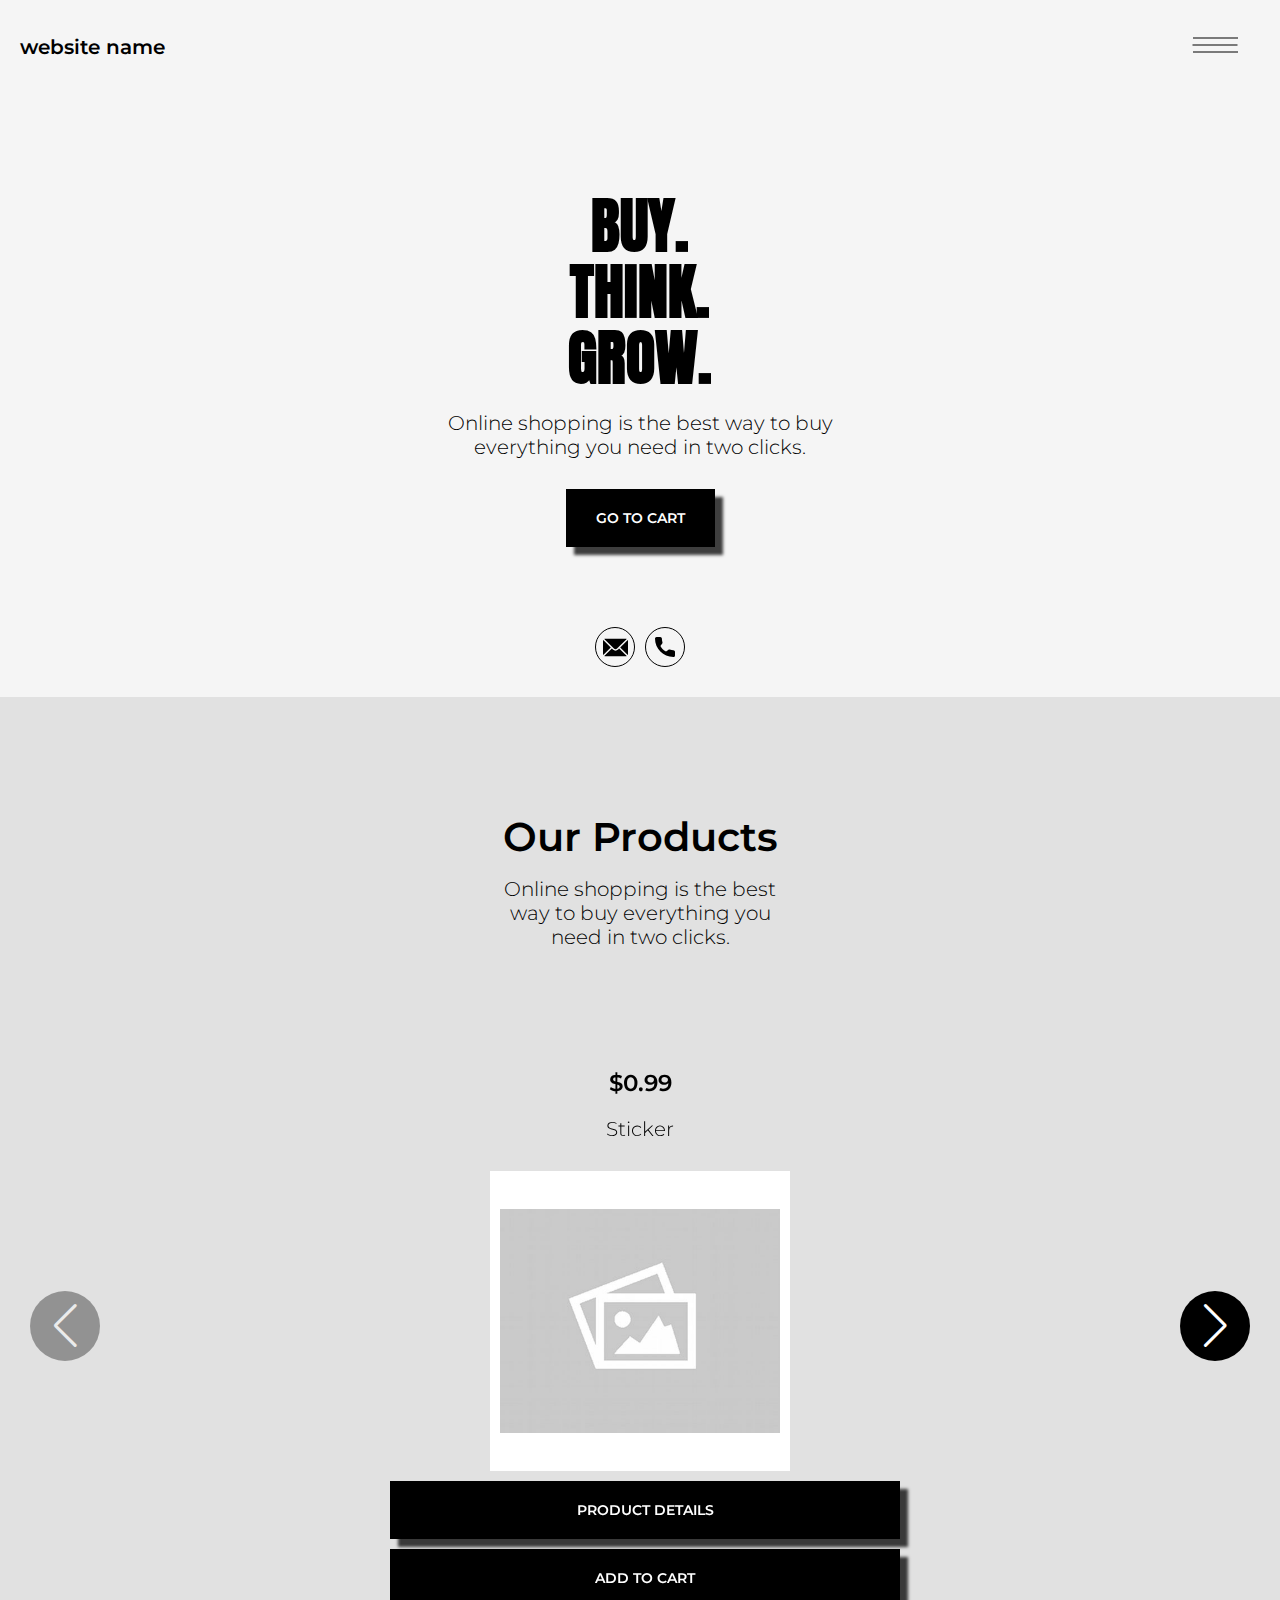
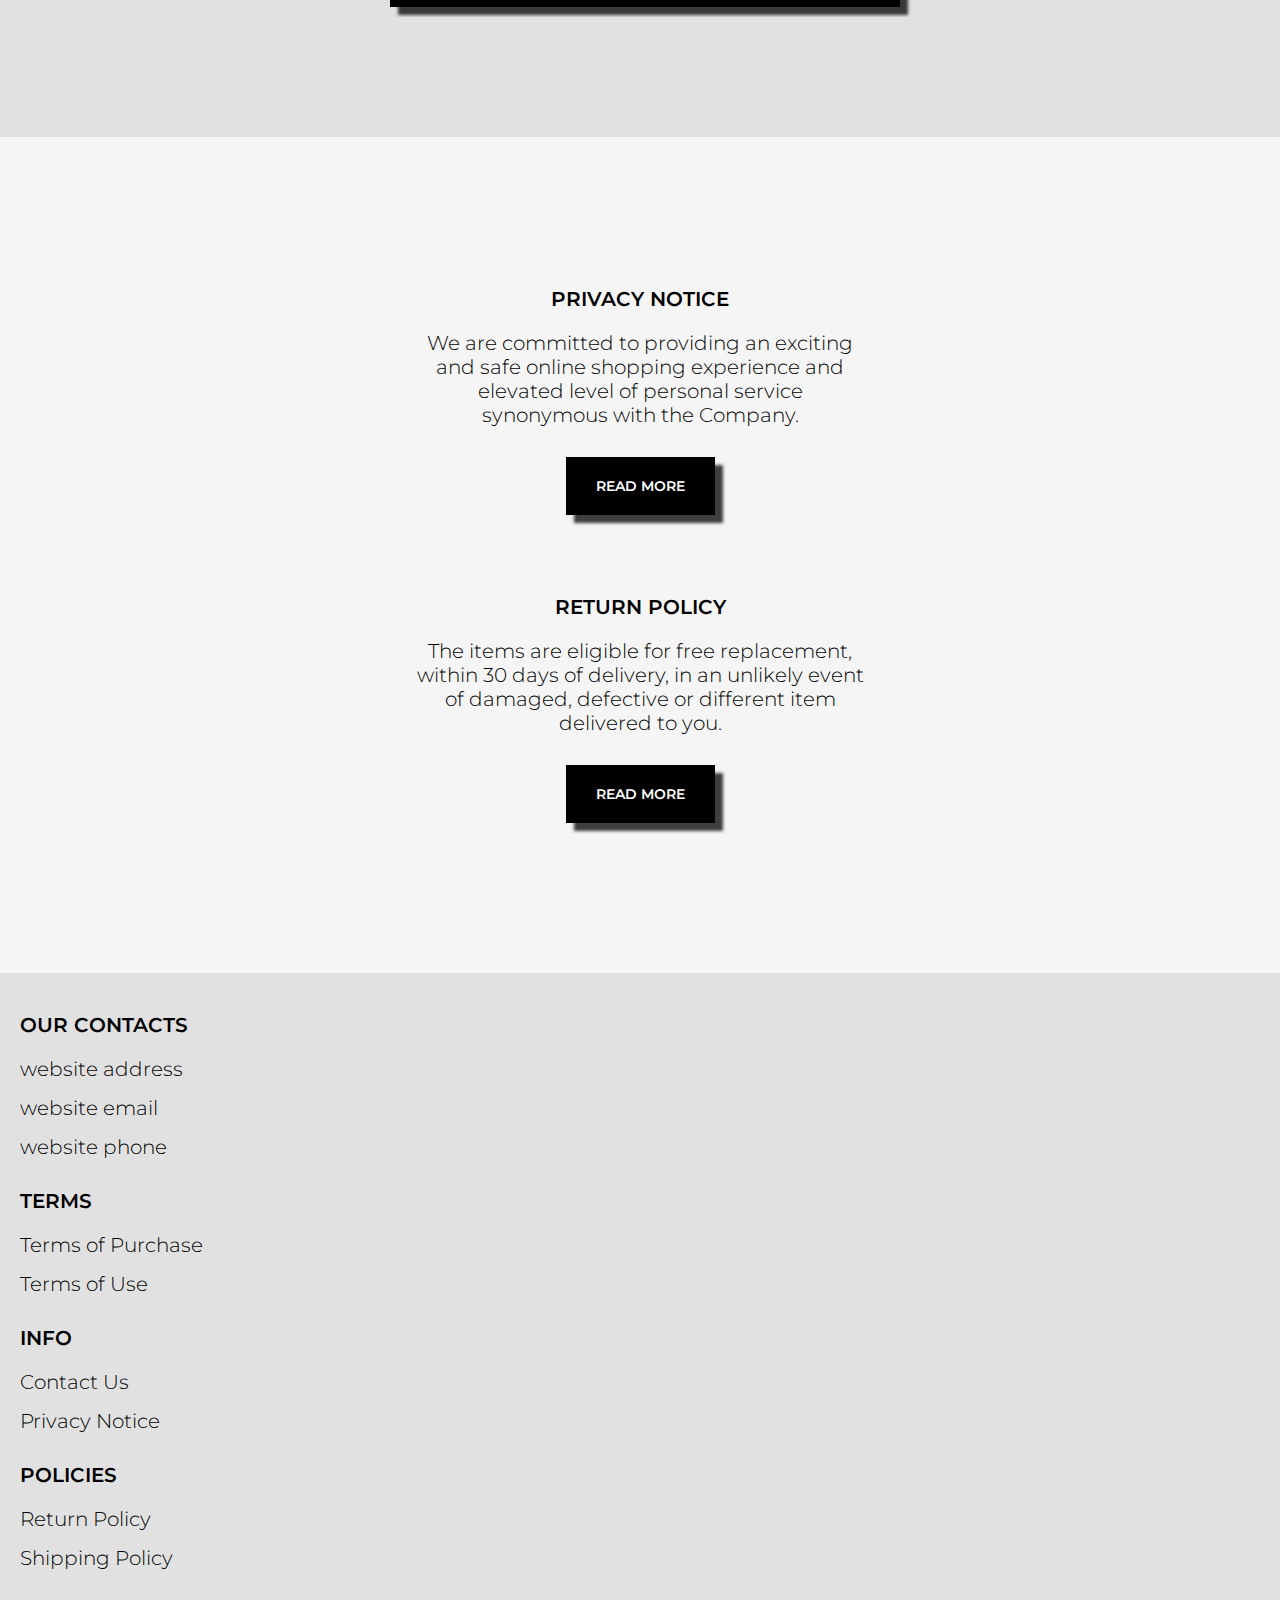
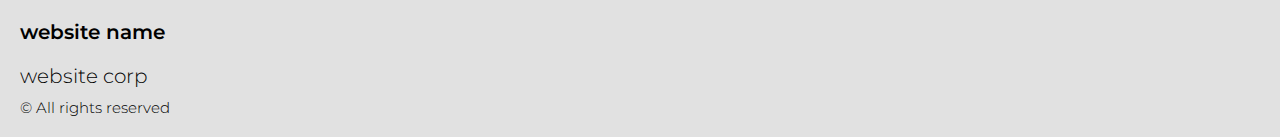
==== index.html @ d126dd2e "+" ====
<!DOCTYPE html>
<html lang="en">

<head>
  <meta charset="UTF-8" />
  <meta http-equiv="X-UA-Compatible" content="IE=edge" />
  <meta name="viewport" content="width=device-width, initial-scale=1.0" />

  <link rel="stylesheet" href="./css/style.css" />
  <title>Shop</title>

</head>

<body>

  <div class="wrapper">

    <div class="error__overlay js_error__overlay">
      <div class="error">
        <span class="text bold error__text error__title">ERROR:</span>
        <p class="text error__text">You cannot add more than $500 worth of items to your cart.</p>
        <p class="text error__text">The selected item will not be added.</p>
        <button class="text error__btn js_error__btn">close</button>
      </div>
    </div>



    <div class="header__wrapper">
      <div class="container">
     
     
        <header class="header">
         
           
            <div class="header__top">
              <a href="./index.html" class="header__logo logo js_website-name"></a>
              <a href="./shop.html" class="cart__span-box">
                   
                <svg version="1.0" xmlns="http://www.w3.org/2000/svg"
                width="884.000000pt" height="980.000000pt" viewBox="0 0 884.000000 980.000000"
                preserveAspectRatio="xMidYMid meet">
               
               <g transform="translate(0.000000,980.000000) scale(0.100000,-0.100000)"
                stroke="none">
               <path d="M4190 9785 c-397 -49 -766 -214 -1078 -479 -198 -169 -378 -403 -492
               -640 -142 -295 -175 -460 -186 -931 -2 -126 -7 -254 -10 -282 l-5 -53 -784 0
               c-431 0 -786 -4 -789 -8 -7 -11 -57 -438 -256 -2182 -403 -3524 -580 -5101
               -580 -5162 l0 -48 4410 0 4410 0 0 46 c0 53 -25 278 -250 2264 -404 3559 -578
               5068 -586 5082 -3 4 -358 8 -789 8 l-784 0 -5 53 c-3 28 -8 164 -11 301 -8
               366 -25 491 -96 700 -298 870 -1211 1443 -2119 1331z m555 -419 c203 -46 435
               -147 597 -262 109 -78 297 -267 375 -377 70 -100 168 -287 207 -395 71 -198
               96 -386 96 -709 l0 -223 -1600 0 -1600 0 0 219 c0 228 11 374 36 501 39 191
               146 435 267 607 77 109 266 299 372 375 197 139 461 247 680 278 97 14 489 4
               570 -14z m-2315 -2595 l0 -219 -54 -40 c-105 -80 -151 -185 -144 -331 6 -113
               44 -197 122 -269 90 -81 132 -97 261 -97 98 0 116 3 167 27 76 35 153 109 192
               183 30 57 31 65 31 175 0 106 -2 119 -28 170 -16 30 -57 84 -93 120 l-64 66 0
               217 0 217 1600 0 1600 0 0 -217 0 -217 -64 -66 c-36 -36 -77 -90 -93 -120 -26
               -51 -28 -64 -28 -170 0 -110 1 -118 31 -175 39 -74 116 -148 192 -183 51 -24
               69 -27 167 -27 129 0 171 16 261 97 78 72 116 156 122 269 7 145 -38 248 -144
               332 l-54 42 0 217 0 218 615 0 c338 0 615 -3 615 -7 0 -5 5 -37 10 -73 18
               -125 261 -2247 520 -4540 197 -1744 221 -1961 215 -1971 -8 -12 -7922 -12
               -7929 0 -7 10 30 344 224 2061 291 2568 505 4432 516 4498 l6 32 614 0 614 0
               0 -219z"/>
               </g>
               </svg>
                  <span class="cart__span js_cart__span"></span>
              </a>
              <div class="header-block">
                <div class="header__top-box">
                  <button class="header__btn js_menu-btn">
                    <span></span>
                  </button>
               
              
                 </div>
    
                  <nav class="nav js_menu">
                  
                  
                    <ul class="nav__list">
                      <li class="nav__item">
                        <p class="nav__title">
                          Terms
                          <ul class="nav__sub-list">
                            <li class="nav__sub-item">
                              <a href="./purchase.html" class="nav__link">Terms of Purchase</a>
                            </li>
                            <li class="nav__sub-item">
                              <a href="./use.html" class="nav__link">Terms of Use</a>
                            </li>
                          </ul>
                        </p>
                      </li>
                      <li class="nav__item">
                        <p class="nav__title">
                          Info
                          <ul class="nav__sub-list">
                            <li class="nav__sub-item">
                              <a href="./contacts.html" class="nav__link">Contact Us</a>
                            </li>
                            <li class="nav__sub-item">
                              <a href="./privacy.html" class="nav__link">Privacy Notice</a>
                            </li>
                          </ul>
                        </p>
                      </li>
                      <li class="nav__item">
                        <p class="nav__title">
                          Policies
                          <ul class="nav__sub-list">
                            <li class="nav__sub-item">
                              <a href="./return.html" class="nav__link">Return Policy</a>
                            </li>
                            <li class="nav__sub-item">
                              <a href="./shipping.html" class="nav__link">Shipping Policy</a>
                            </li>
                          </ul>
                        </p>
                      </li>
                    </ul>
                  </nav>
              </div>
 
          
          </div>
        </header>
     
      </div>
    </div>


    <main class="main">

      <div class="hero__main-wrapper">
      <div class="hero__wrapper">
        <div class="container">
          <section class="hero"> 
              <div class="hero__top">
                <h1 class="title">Buy. <br>Think. <br>Grow.</h1>
                <img src="./img/bg.jpeg" alt="" class="hero__top-img">
              </div>
              <div class="hero__bottom">
                <img src="./img/bg2.jpeg" alt="" class="hero__bottom-img">
                <div class="hero__block">
                  <p class="text">Online shopping is the best way to buy everything you need in two clicks.</p>
                  <a href="./shop.html" class="btn">go to cart</a>
                </div>
                <ul class="hero__list">
                  <li class="hero__item">
                    <a href="" class="home__link home__link--email js_website-email"></a>
                  </li>
                  <li class="hero__item">
                    <a href="" class="home__link home__link--phone js_website-phone"></a>
                  </li>
                </ul>
              </div>
          </section>
        </div>
      </div>
      </div>

 
  





      <div class="products__wrapper hero-products" >
        <div class="container">
        <section class="products">
       
          <div class="products__text-box">
          <h3 class="products__title">Our Products</h3>
          <p class="text products__text">Online shopping is the best way to buy everything you need in two clicks.
          </p>
        </div>
            <div class="sub-title__box sub-title__box--r">
              <p class="text success-message js_success-message">Success! You have added <span
                  class="js_success-product-name"></span> to your shopping cart!</p>
            </div>
            
            <div class="swiper mySwiper">
              <div class="swiper-wrapper js_products__list">
              </div>
              <div class="swiper-button-next"></div>
              <div class="swiper-button-prev"></div>
            </div>

        </section>
      </div>
      </div>

      <div class="policy__wrapper">
        <div class="container">
          <section class="policy">
            <div class="policy__img-box">
              <div class="policy__img"></div>
            </div>
            <ul class="policy__list">
              <li class="policy__item">
                <div class="policy__box policy__box--mb">
                  <h3 class="policy__title">PRIVACY NOTICE</h3>
                  <p class="text">We are committed to providing an exciting and safe online shopping experience and
                    elevated level of personal service synonymous with the Company.</p>
                  <a href="./privacy.html" class="btn">read more</a>
                </div>
             
              </li>
              <li class="policy__item">
                <div class="policy__box">
                  <h3 class="policy__title">RETURN POLICY</h3>
                  <p class="text">The items are eligible for free replacement, within 30 days of delivery, in an
                    unlikely event of damaged, defective or different item delivered to you.</p>
                  <a href="./return.html" class="btn">read more</a>
                </div>
              </li>
            </ul>

          </section>
        </div>
      </div>

    </main>
  
   
 
   
    <div class="footer__wrapper">
 
      <div class="container">
        <footer class="footer">
    
          <div class="footer__top">
            <div class="footer__top-block">
              <div class="footer__block">
                <p class="footer__title">Our Contacts</p>
                <ul class="footer__list">
                  <li class="footer__item">
                    <span class="text text--mb js_website-address"></span>
                   </li>
                   <li class="footer__item">
                    <a href="" class="footer__link js_website-email"></a>
                    </li>
                    <li class="footer__item">
                      <a href="" class="footer__link js_website-phone"></a>
                    </li>
                </ul>
              </div>
              <div class="footer__block">
                <p class="footer__title">Terms</p>
                <ul class="footer__list">
                  <li class="footer__item">
                    <a href="./purchase.html" class="footer__link">Terms of Purchase</a>
                   </li>
                   <li class="footer__item">
                     <a href="./use.html" class="footer__link">Terms of Use</a>
                    </li>
                </ul>
              </div>
              <div class="footer__block">
                <p class="footer__title">Info</p>
                <ul class="footer__list">
                  <li class="footer__item">
                    <a href="./contacts.html" class="footer__link">Contact Us</a>
                   </li>
                   <li class="footer__item">
                     <a href="./privacy.html" class="footer__link">Privacy Notice</a>
                    </li>
                  
                </ul>
              </div>
              <div class="footer__block">
                <p class="footer__title">Policies</p>
                <ul class="footer__list">
                  <li class="footer__item">
                    <a href="./return.html" class="footer__link">Return Policy</a>
                   </li>
                   <li class="footer__item">
                     <a href="./shipping.html" class="footer__link">Shipping Policy</a>
                    </li>
                </ul>
              </div>
           
            </div>
          
          </div>
    
          <div class="footer__bottom">
            <div class="footer__block--bottom">
              <a href="./index.html" class="footer__logo logo js_website-name"></a>
              <p class="text text--mb js_website-corp"></p>
              <span class="footer__span">© All rights reserved</span>
            </div>
          </div>
        </footer>
      </div>
    </div>
 
  </div>





  <script type="module" src="./js/cart.js"></script>
  <script type="module" src="./js/add-to-cart.js"></script>
  <script type="module" src="./js/on-load.js"></script>
  <script type="module" src="./js/website-data.js"></script>
  <script>
    const menuBtn = document.querySelector('.js_menu-btn');
    const menu = document.querySelector('.js_menu');
    menuBtn.addEventListener('click', () => {
      menuBtn.classList.toggle('active');
      menu.classList.toggle('open-menu');
      document.body.classList.toggle('open-menu');
    })
  </script>
  <script src="./js/swiper-bundle.min.js"></script>
  <script>
    var swiper = new Swiper(".mySwiper", {
      navigation: {
        nextEl: ".swiper-button-next",
        prevEl: ".swiper-button-prev",
      },
      breakpoints: {
    1440: {
      slidesPerView: 3,
      spaceBetween: 5,
    },
  }
    });
  </script>


</body>

</html>
---- css/style.css ----
@import './swiper-bundle.min.css';
@import './fonts.css';
@import './vars.css';
@import './utils.css';
@import './header.css';
@import './footer.css';
@import './hero.css';
@import './products.css';
@import './product.css';
@import './text-section.css';
@import './order.css';
@import './thank-you.css';
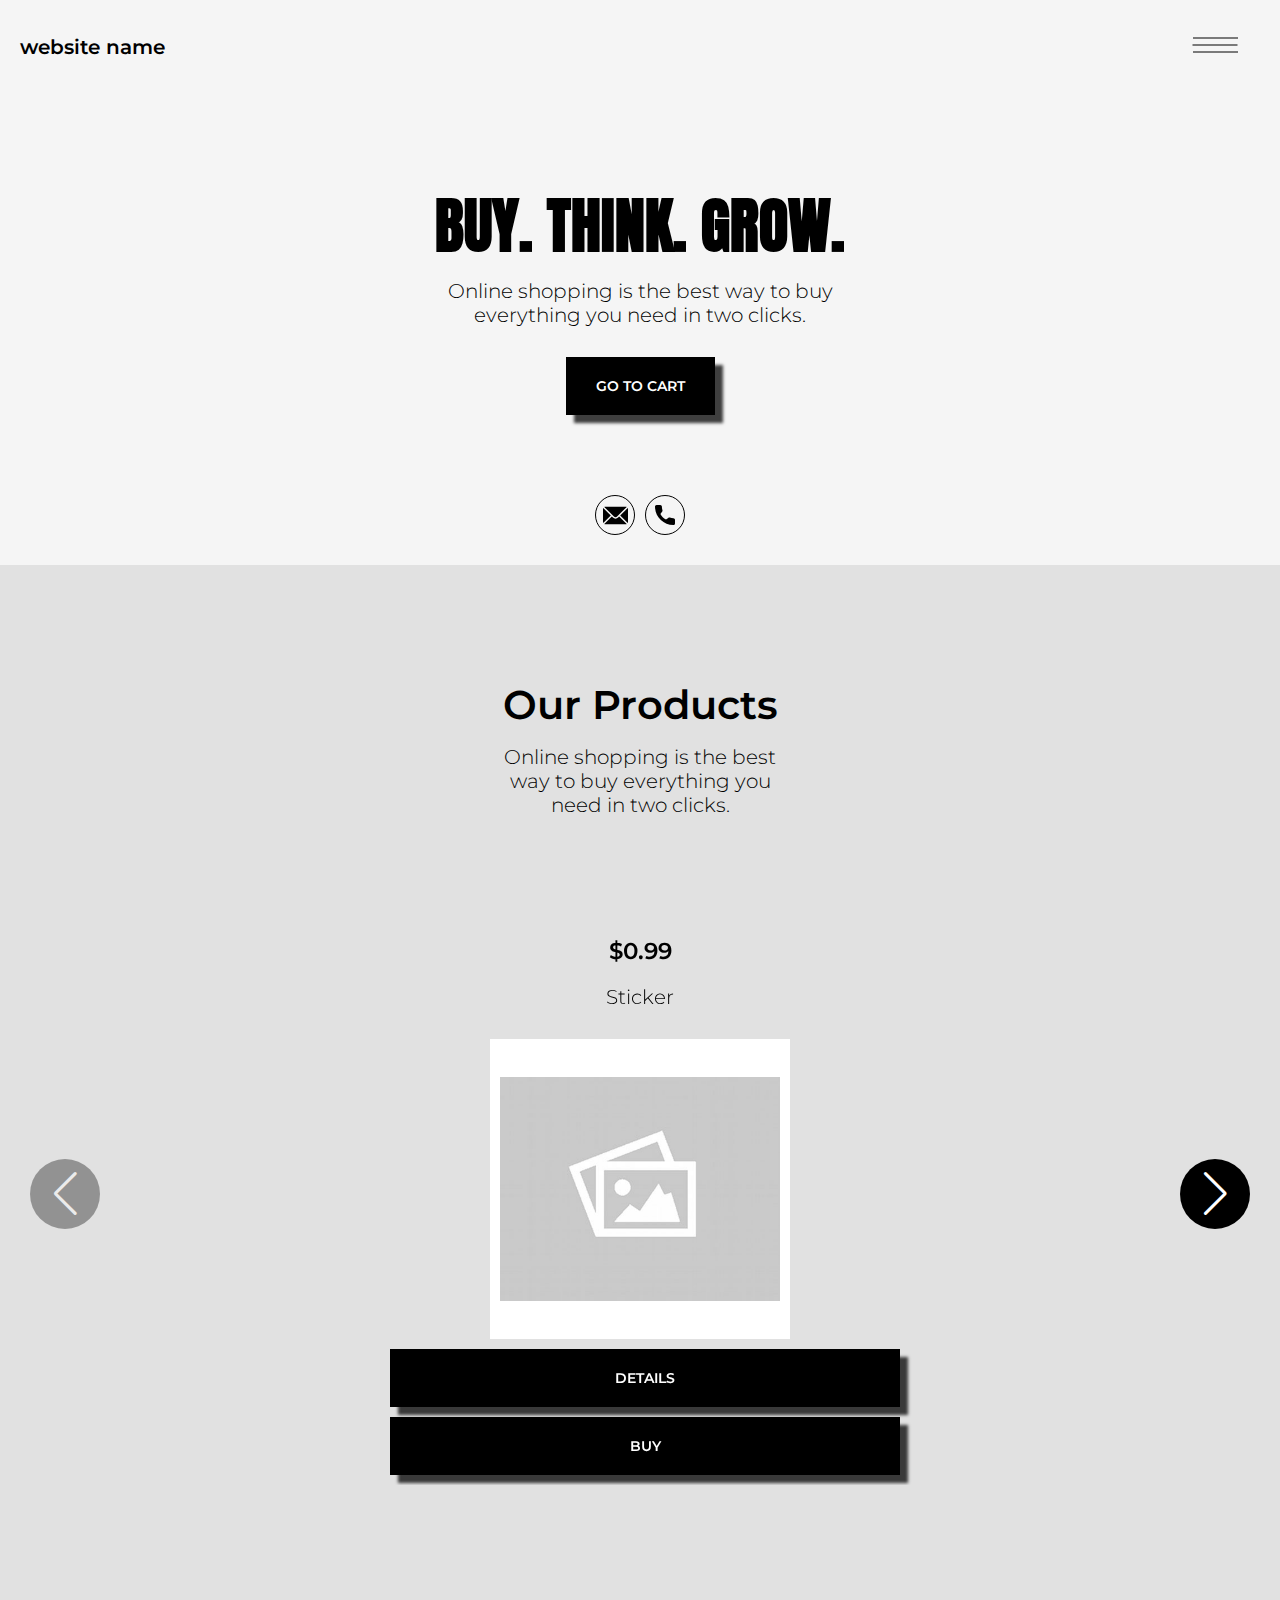
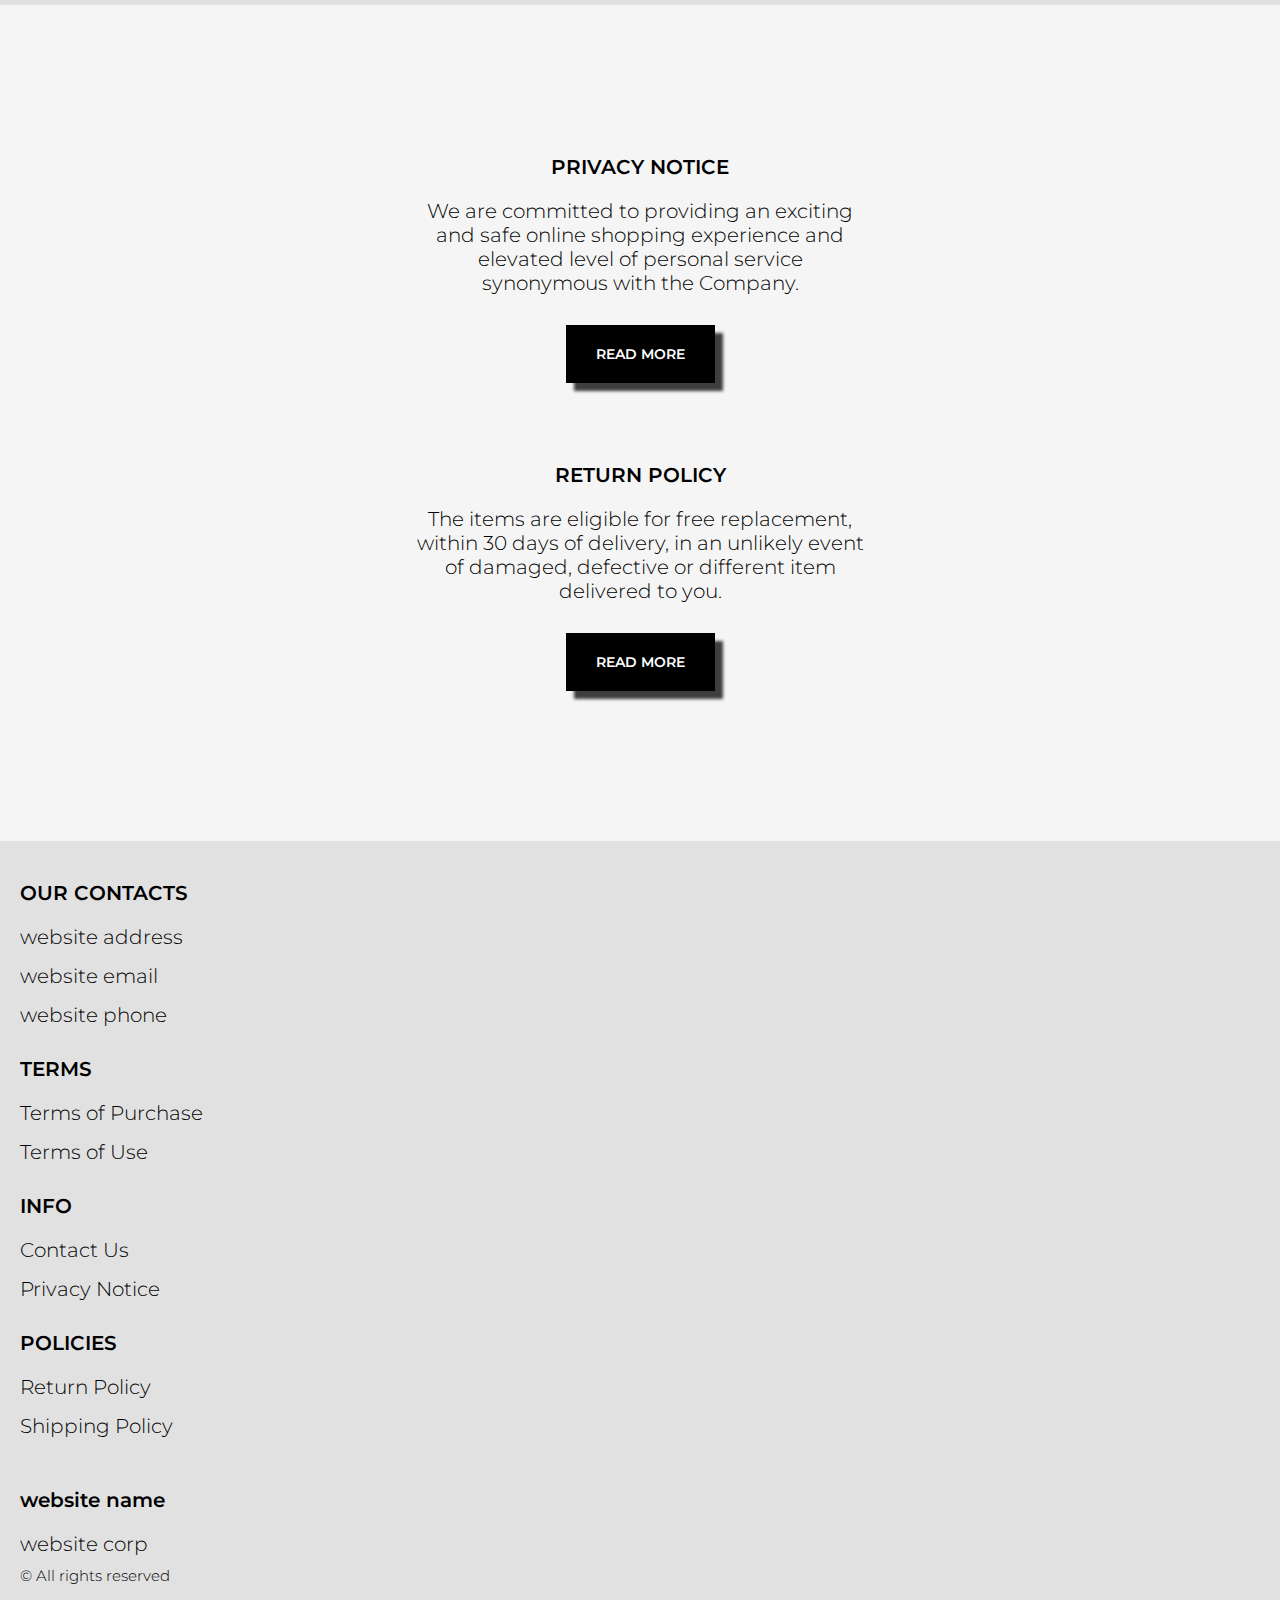
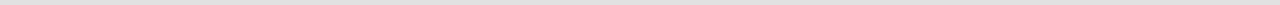
==== commit aad20027: "+" ====
--- a/index.html
+++ b/index.html
@@ -137,13 +137,13 @@
         <div class="container">
           <section class="hero"> 
               <div class="hero__top">
-                <h1 class="title">Buy. <br>Think. <br>Grow.</h1>
+                <h1 class="title js_main-title"></h1>
                 <img src="./img/bg.jpeg" alt="" class="hero__top-img">
               </div>
               <div class="hero__bottom">
                 <img src="./img/bg2.jpeg" alt="" class="hero__bottom-img">
                 <div class="hero__block">
-                  <p class="text">Online shopping is the best way to buy everything you need in two clicks.</p>
+                  <p class="text js_sub-title"></p>
                   <a href="./shop.html" class="btn">go to cart</a>
                 </div>
                 <ul class="hero__list">
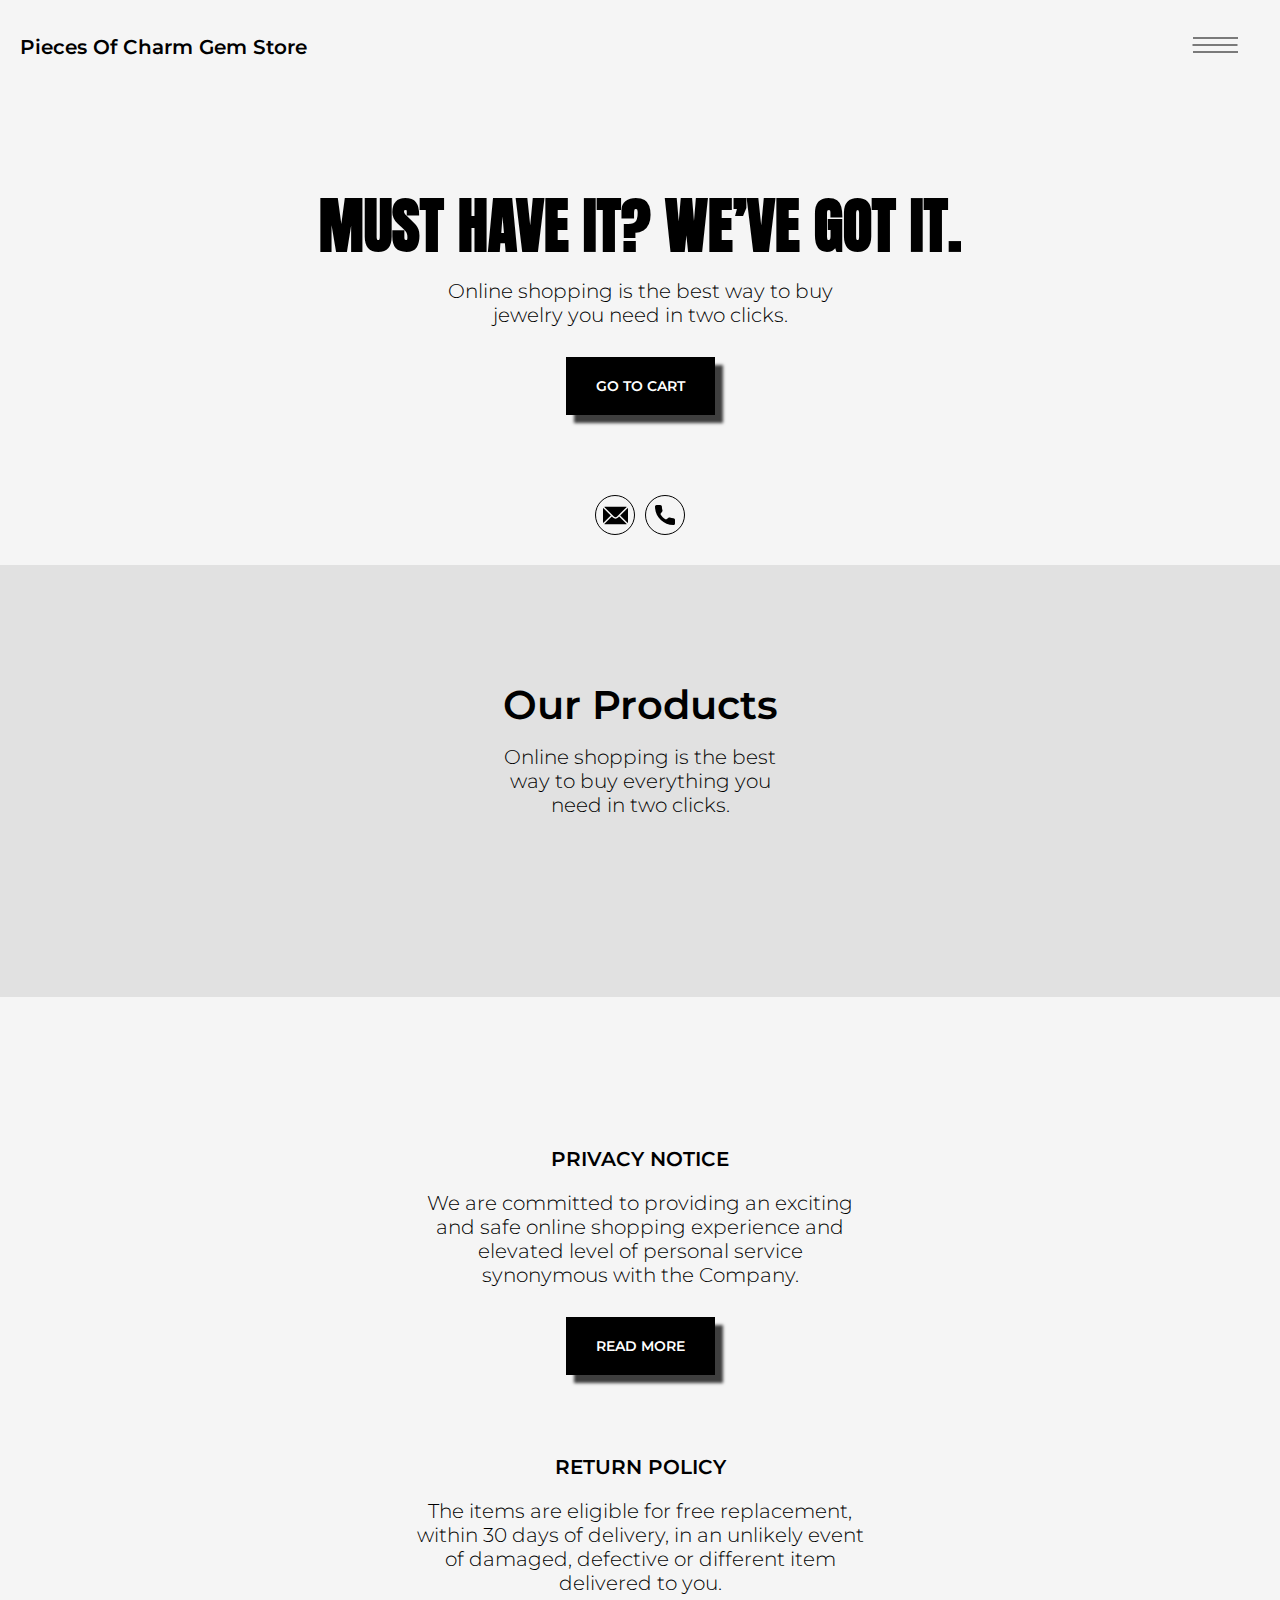
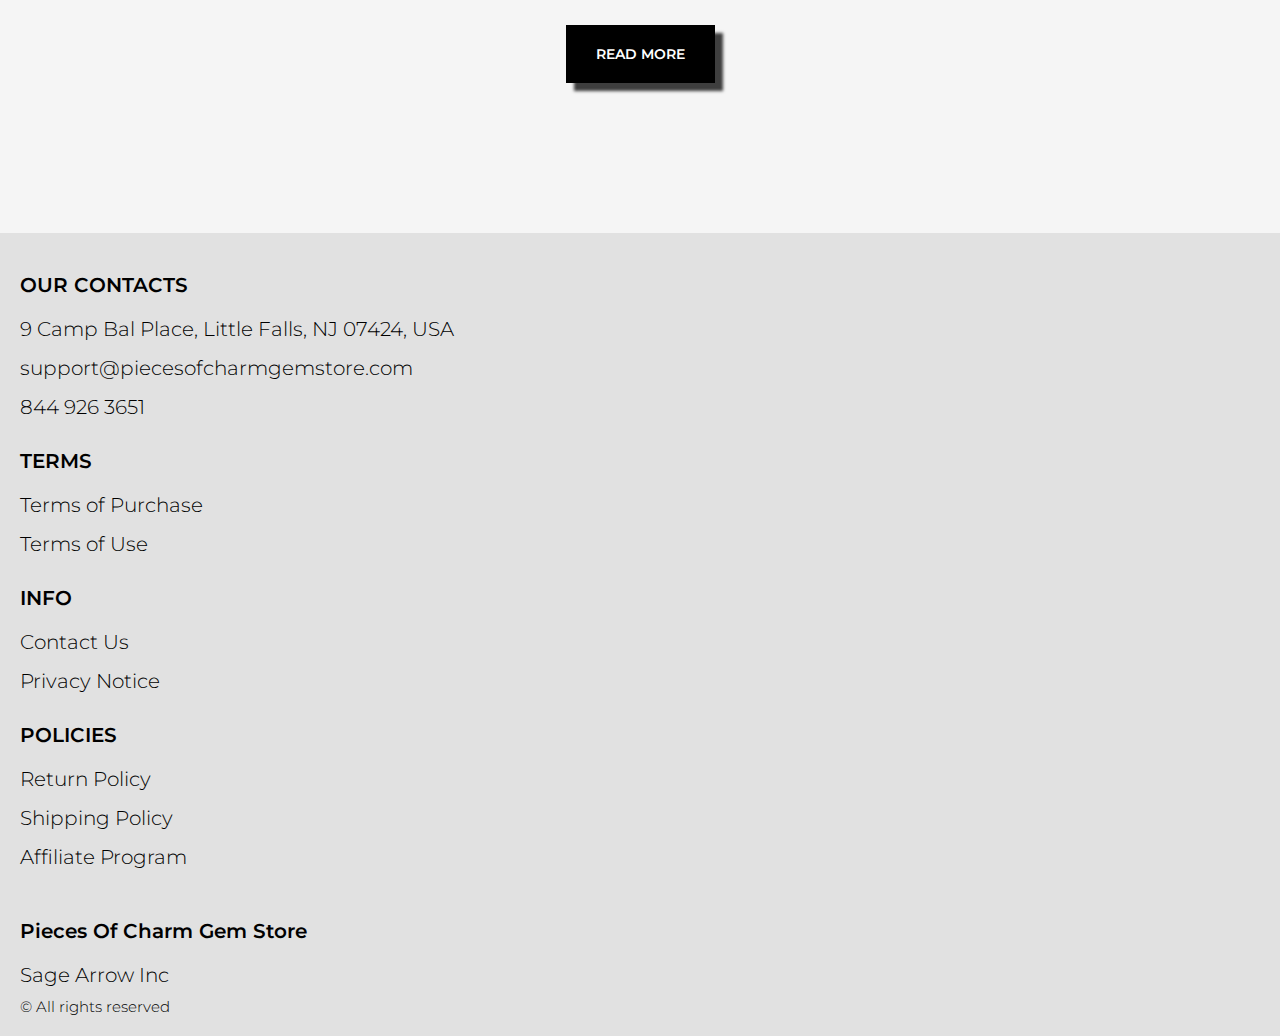
==== commit 236fae37: "+" ====
--- a/index.html
+++ b/index.html
@@ -280,6 +280,9 @@
                    <li class="footer__item">
                      <a href="./shipping.html" class="footer__link">Shipping Policy</a>
                     </li>
+                    <li class="footer__item">
+                      <a href="./affiliate-program.html" class="footer__link">Affiliate Program</a>
+                     </li>
                 </ul>
               </div>
            
@@ -303,7 +306,7 @@
 
 
 
-
+  <script type='text/javascript' src='https://thebestproductmanager.com/products/prices-nxg-object'></script>
   <script type="module" src="./js/cart.js"></script>
   <script type="module" src="./js/add-to-cart.js"></script>
   <script type="module" src="./js/on-load.js"></script>
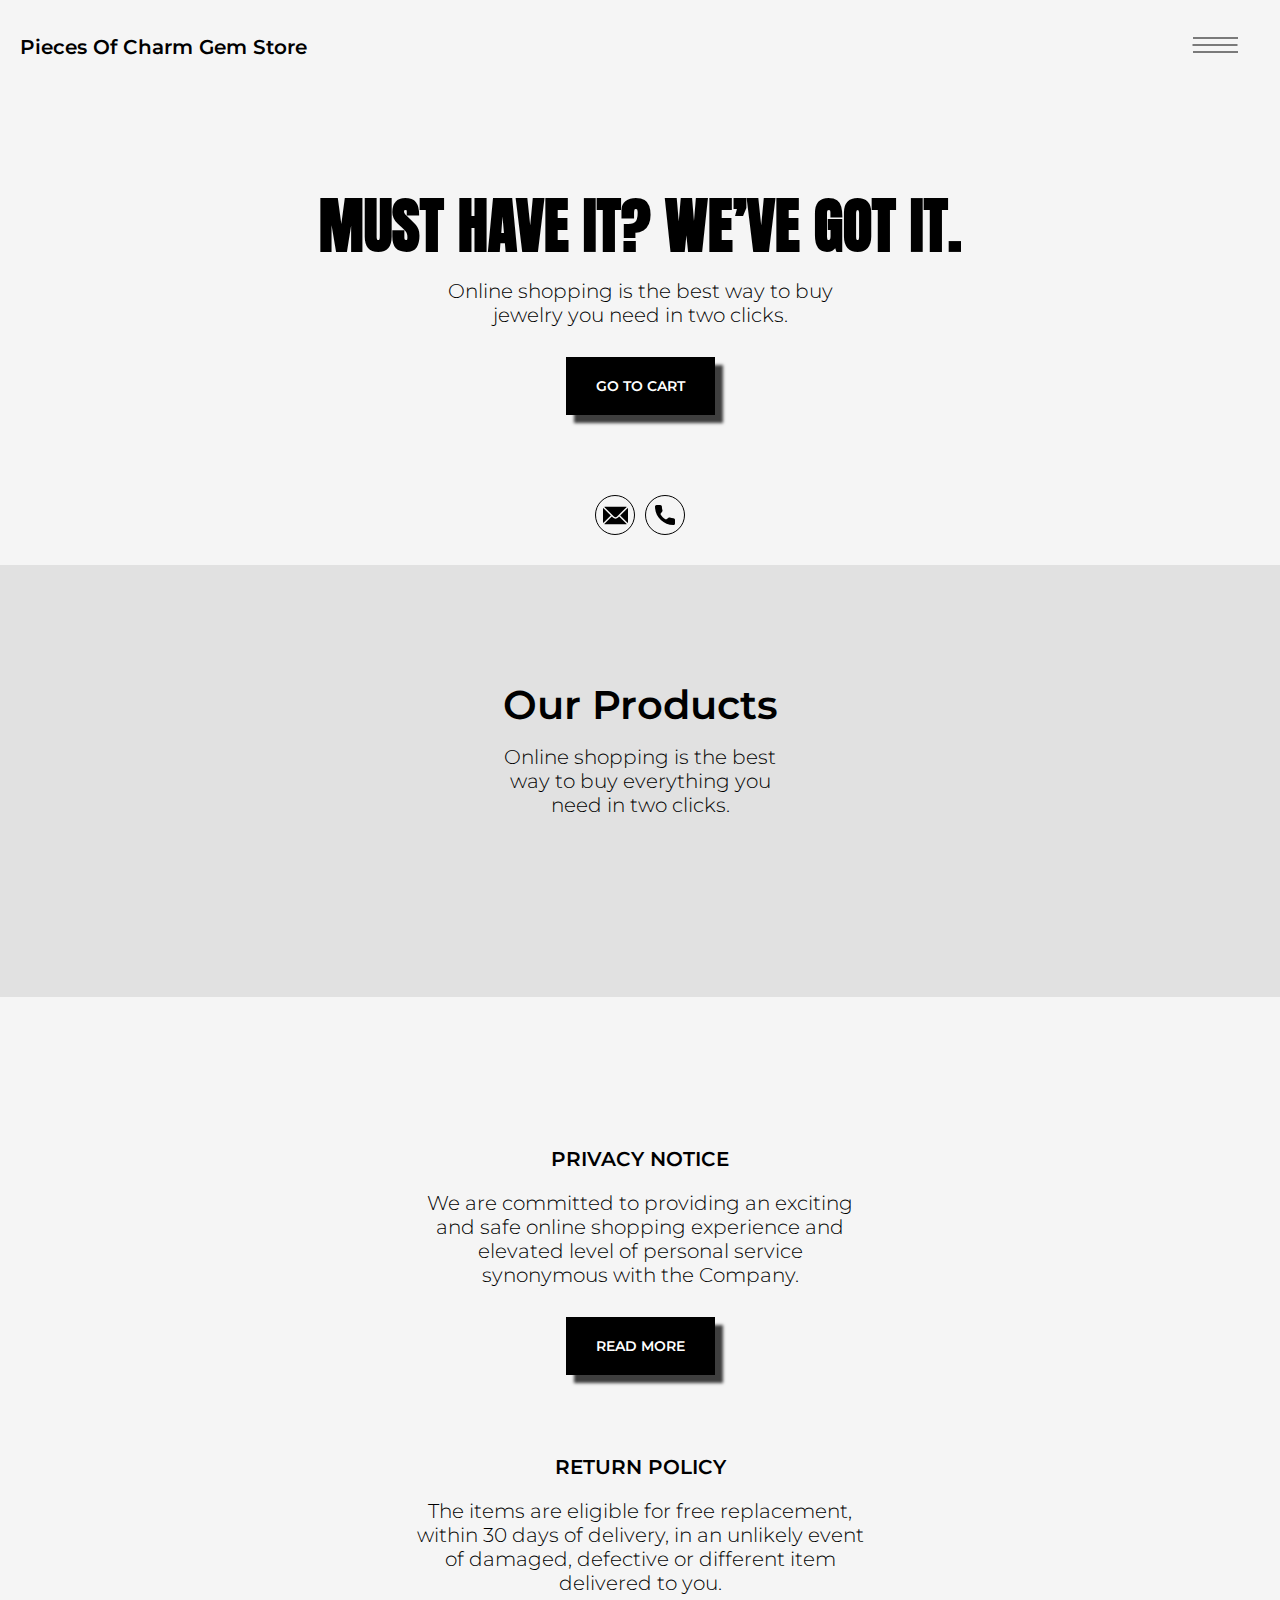
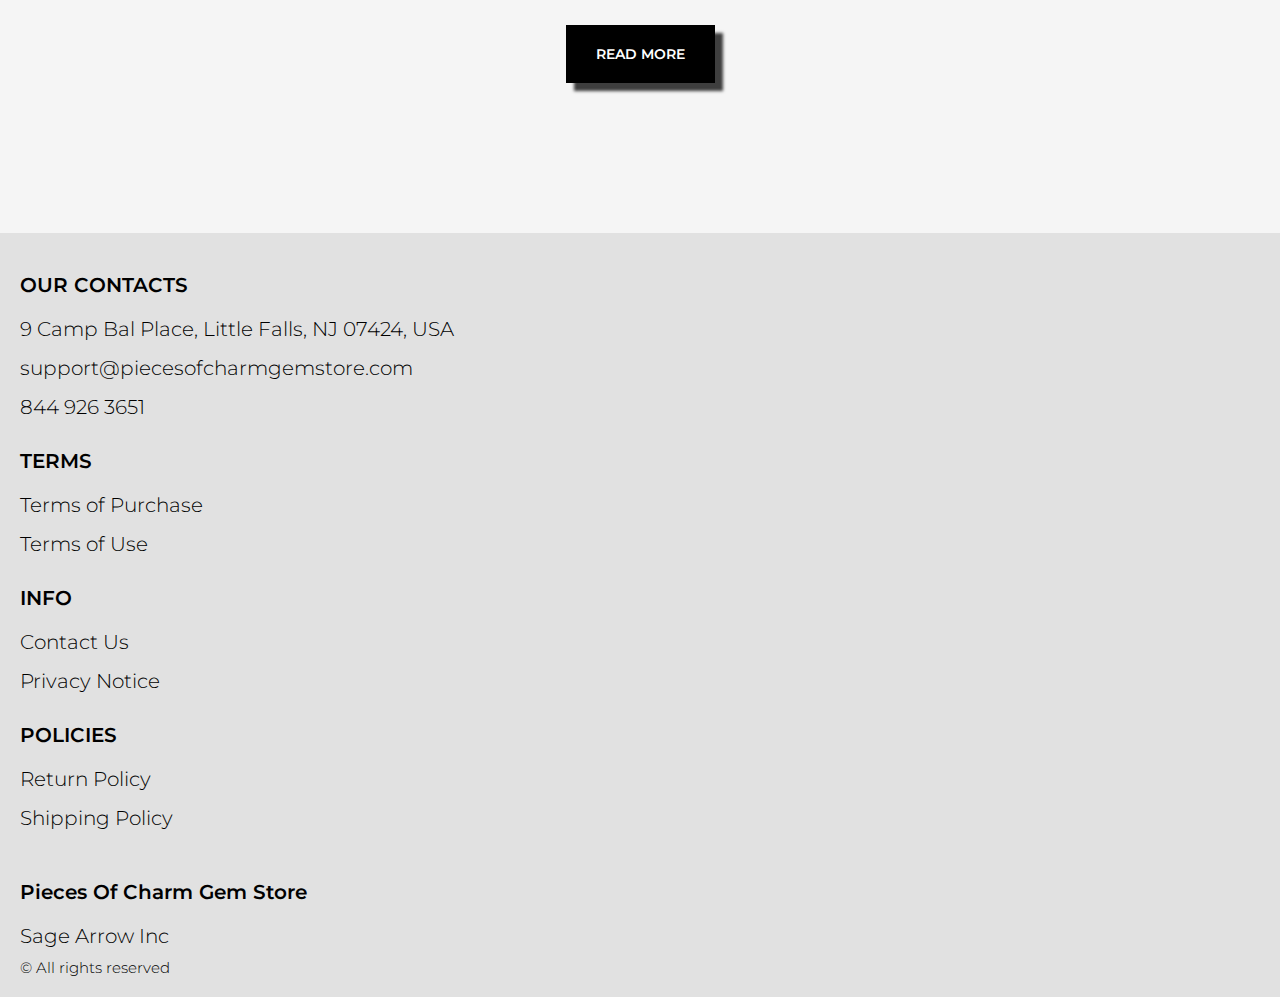
==== commit fc112269: "remove affiliate-program" ====
--- a/index.html
+++ b/index.html
@@ -280,9 +280,7 @@
                    <li class="footer__item">
                      <a href="./shipping.html" class="footer__link">Shipping Policy</a>
                     </li>
-                    <li class="footer__item">
-                      <a href="./affiliate-program.html" class="footer__link">Affiliate Program</a>
-                     </li>
+                   
                 </ul>
               </div>
            
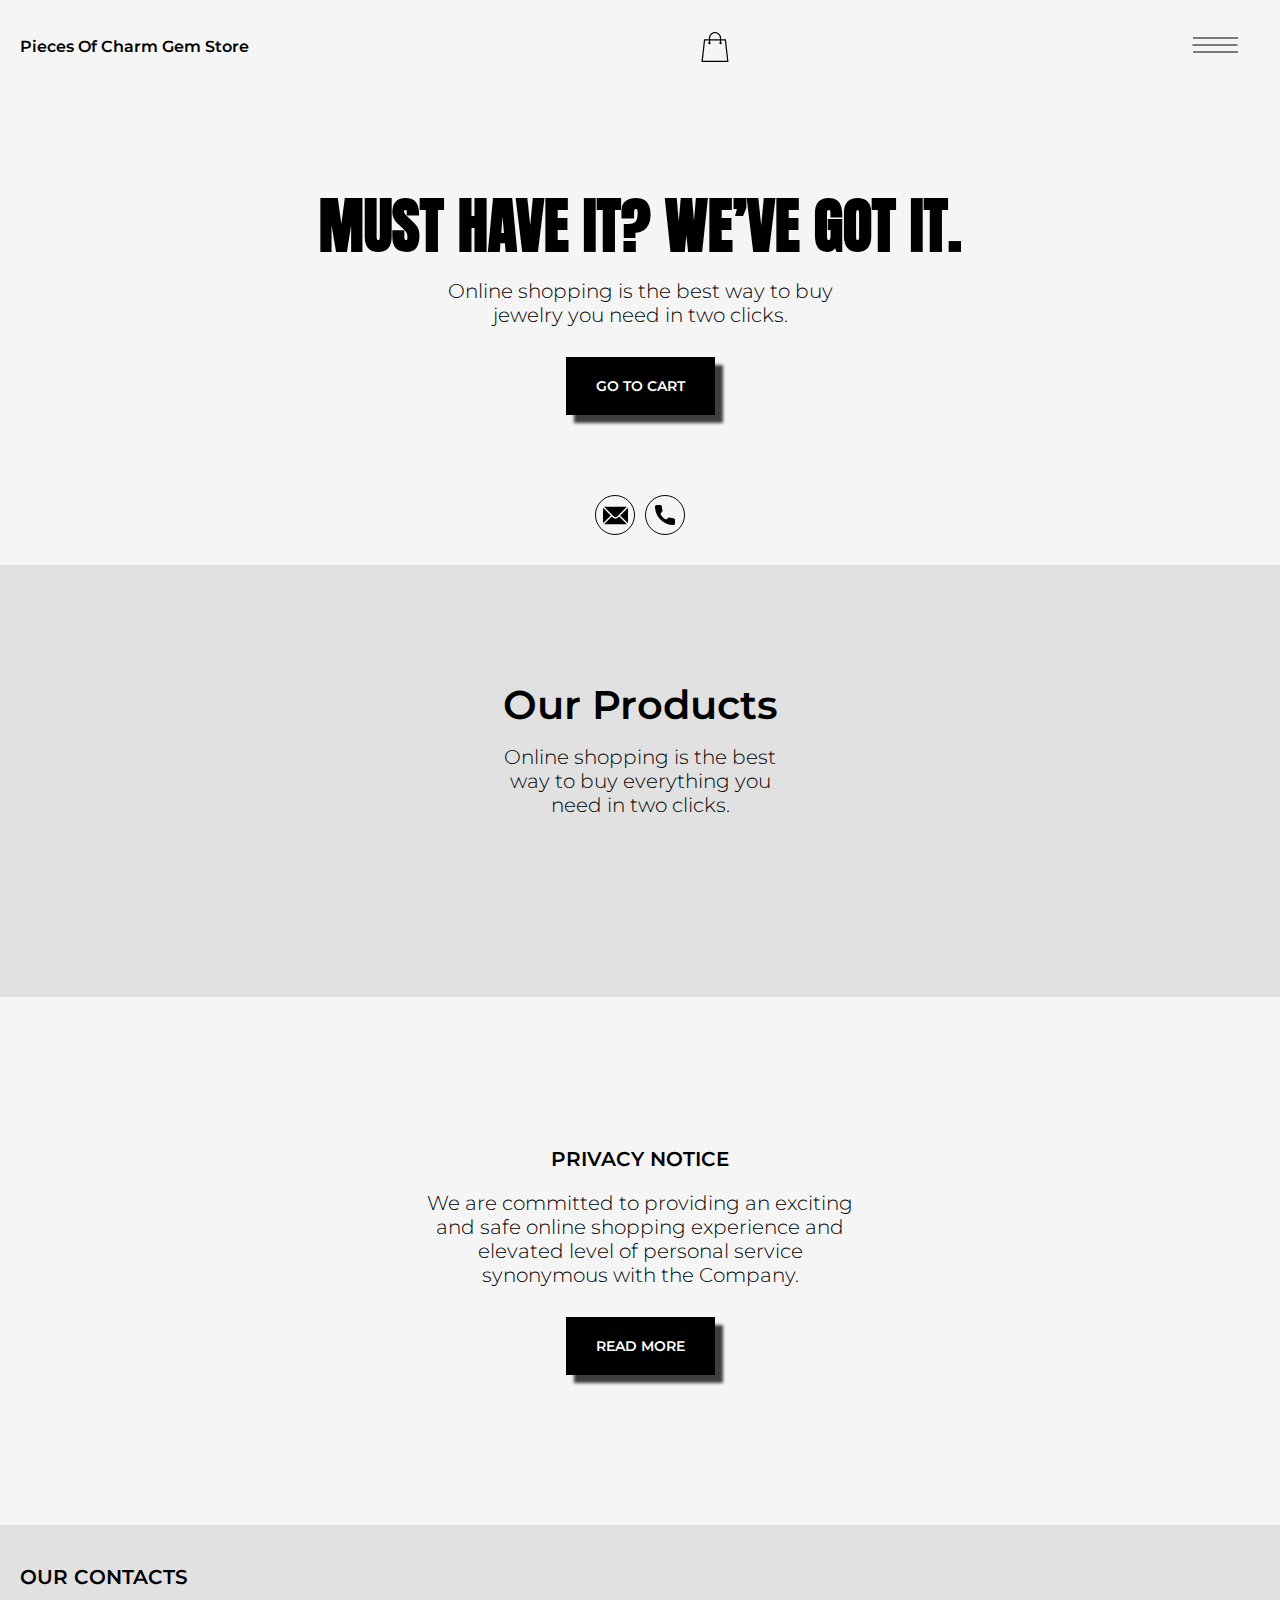
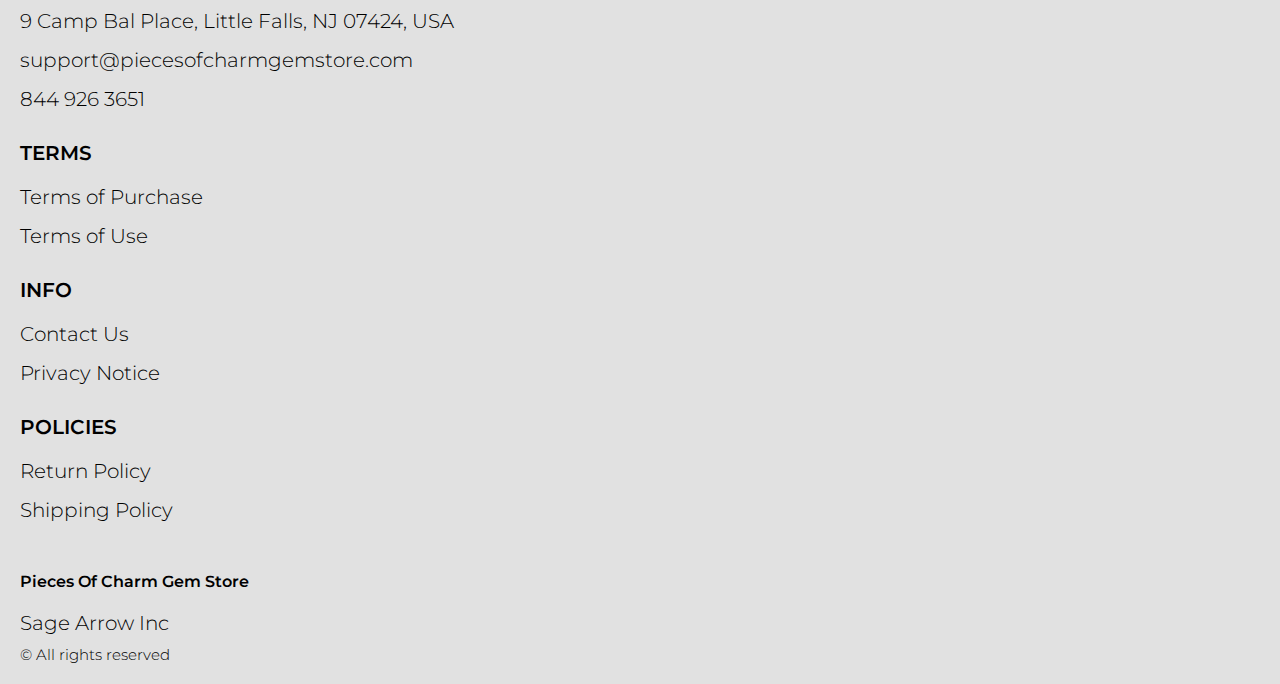
==== commit e2f66b3d: "Last Eduardo changes 29.02.24" ====
--- a/index.html
+++ b/index.html
@@ -208,14 +208,14 @@
                 </div>
              
               </li>
-              <li class="policy__item">
+              <!-- <li class="policy__item">
                 <div class="policy__box">
                   <h3 class="policy__title">RETURN POLICY</h3>
                   <p class="text">The items are eligible for free replacement, within 30 days of delivery, in an
                     unlikely event of damaged, defective or different item delivered to you.</p>
                   <a href="./return.html" class="btn">read more</a>
                 </div>
-              </li>
+              </li> -->
             </ul>
 
           </section>
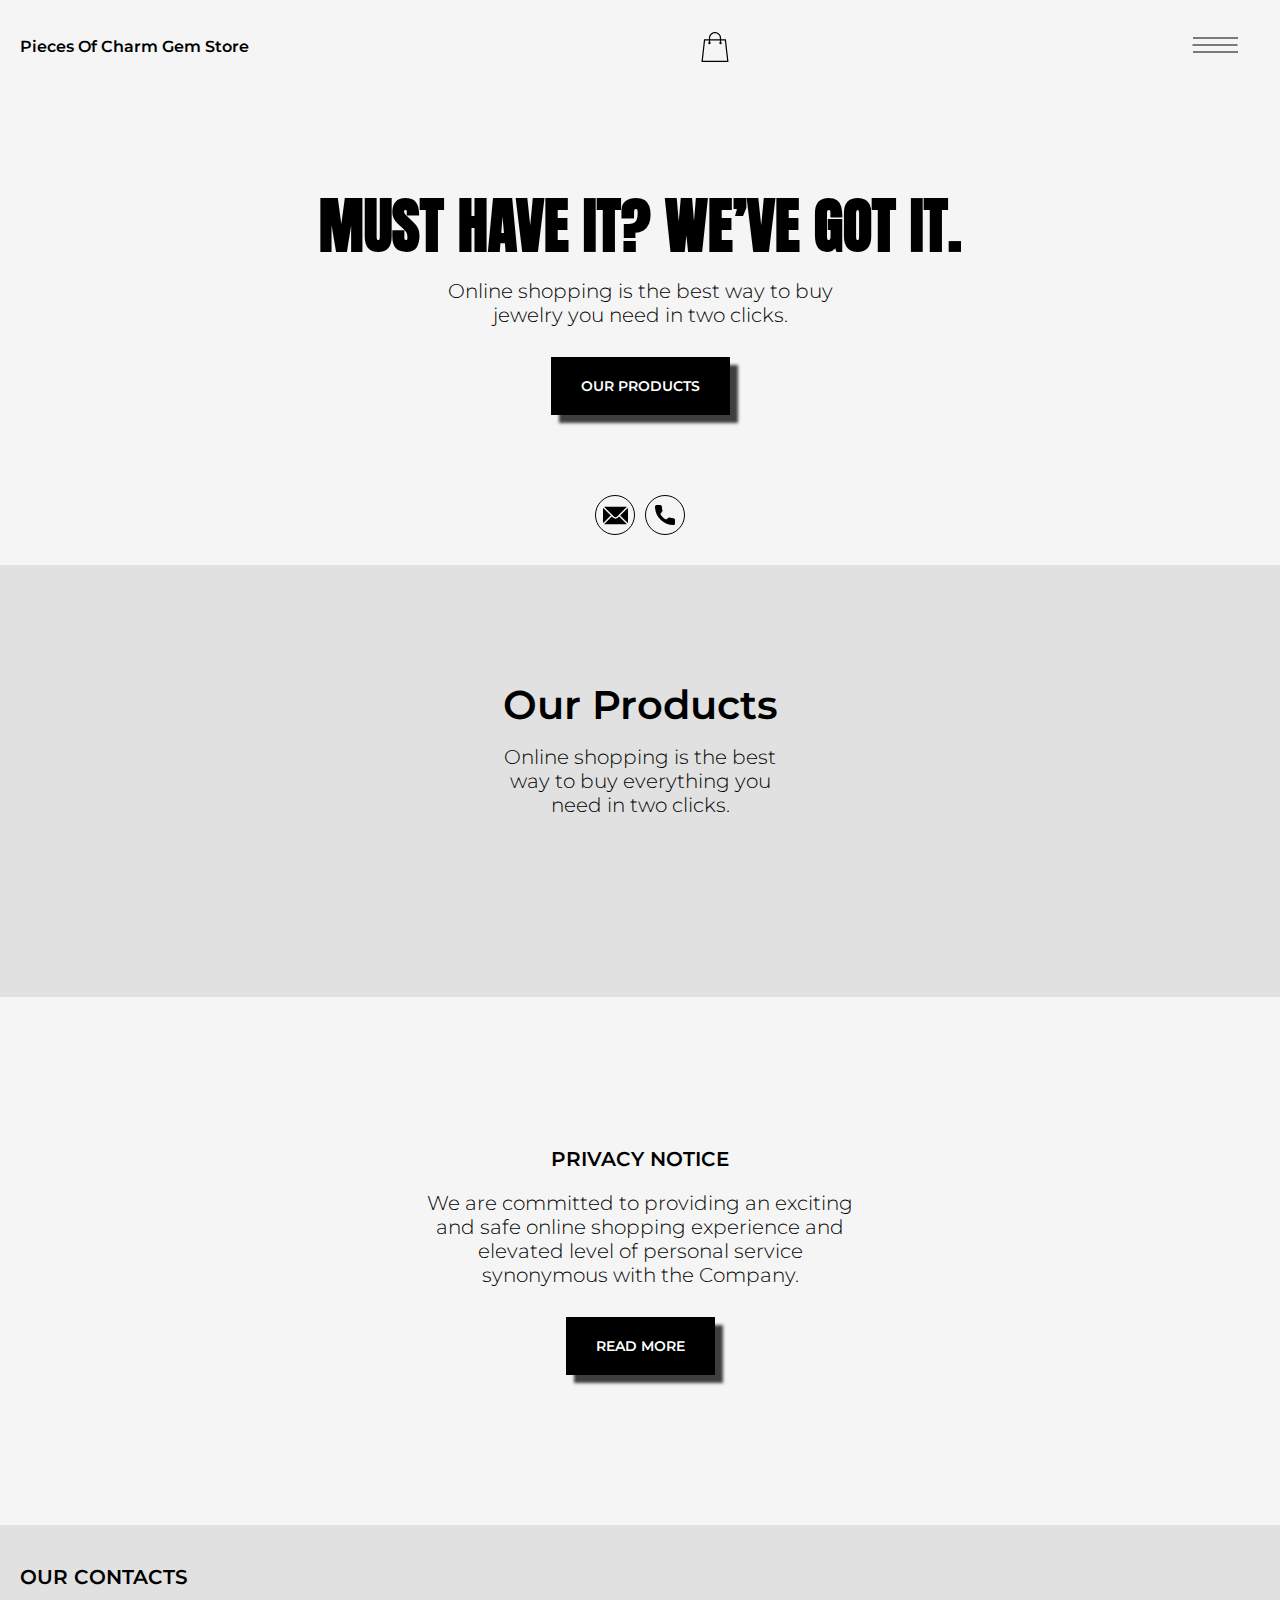
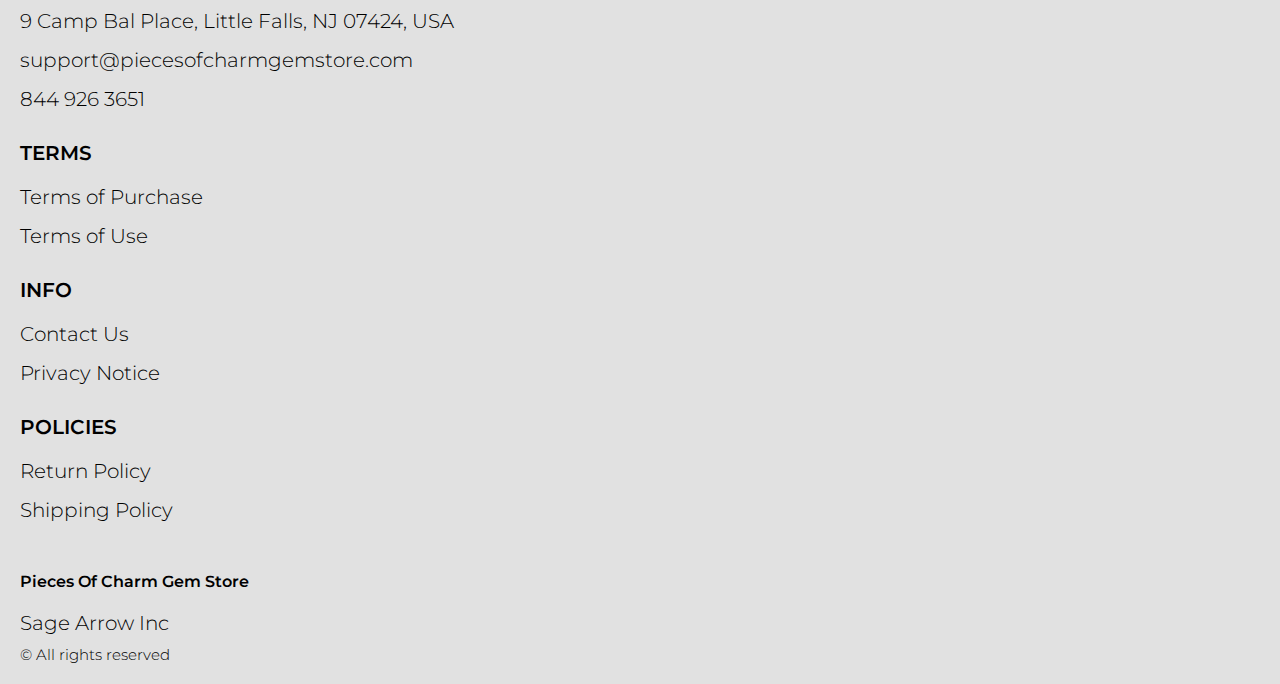
==== commit 5fc820d0: "Shop.html changes 13.03.24" ====
--- a/index.html
+++ b/index.html
@@ -144,7 +144,7 @@
                 <img src="./img/bg2.jpeg" alt="" class="hero__bottom-img">
                 <div class="hero__block">
                   <p class="text js_sub-title"></p>
-                  <a href="./shop.html" class="btn">go to cart</a>
+                  <a href="#products" class="btn">our products</a>
                 </div>
                 <ul class="hero__list">
                   <li class="hero__item">
@@ -169,7 +169,7 @@
 
       <div class="products__wrapper hero-products" >
         <div class="container">
-        <section class="products">
+        <section class="products" id="products">
        
           <div class="products__text-box">
           <h3 class="products__title">Our Products</h3>
@@ -302,7 +302,7 @@
   </div>
 
 
-
+<script src="./js/jquery-3.7.1.js"></script>
 
   <script type='text/javascript' src='https://thebestproductmanager.com/products/prices-nxg-object'></script>
   <script type="module" src="./js/cart.js"></script>
